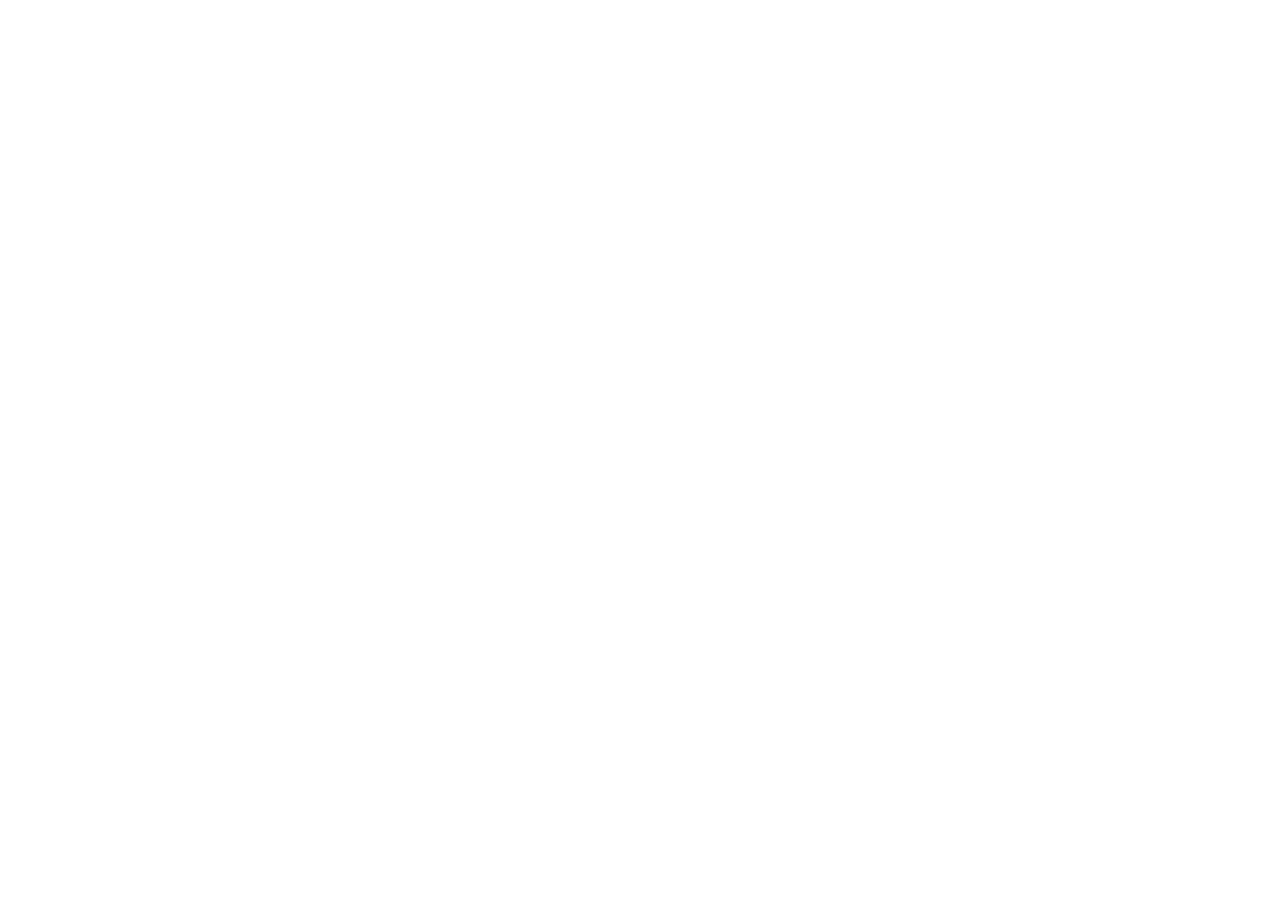
==== Aula-Pixel/index.html @ ba1bef02 "Primeiro commit do projeto para lidar com pixes" ====
<!DOCTYPE html>
<html lang="en">
<head>
    <meta charset="UTF-8">
    <meta http-equiv="X-UA-Compatible" content="IE=edge">
    <meta name="viewport" content="width=device-width, initial-scale=1.0">
    <link rel="stylesheet" href="./style/style.css">
    <script src="./js/script.js" defer></script>
    <title>Document</title>
</head>
<body>
    <canvas>

    </canvas>
</body>
</html>
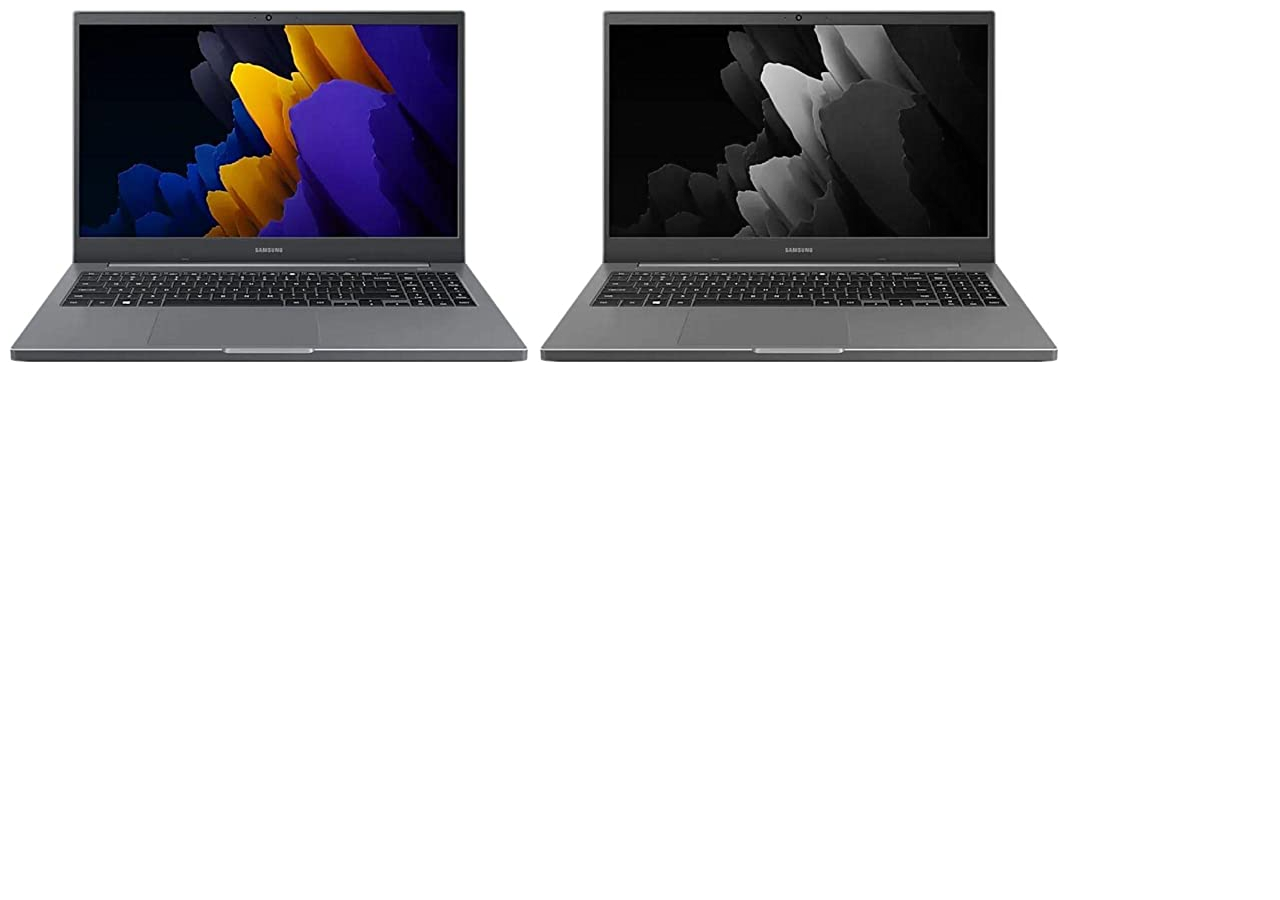
==== commit 33bed8a9: "Finalizando o projeto para trabalhar com Pixel" ====
--- a/Aula-Pixel/index.html
+++ b/Aula-Pixel/index.html
@@ -6,11 +6,15 @@
     <meta name="viewport" content="width=device-width, initial-scale=1.0">
     <link rel="stylesheet" href="./style/style.css">
     <script src="./js/script.js" defer></script>
-    <title>Document</title>
+    <title>Manipulando Pixel</title>
 </head>
 <body>
-    <canvas>
+<!-- Cada pixel é formado por 4 bytes 
+              ________________  
+     1 pixel  | R | G | B | A | 
+              -----------------
+     Encontrar uma célula específica ((row * width * 4) + (col * 4))
+--> 
 
-    </canvas>
 </body>
 </html>--- a/Aula-Pixel/style/style.css
+++ b/Aula-Pixel/style/style.css
@@ -0,0 +1,3 @@
+canvas {
+    border: 1px;
+}